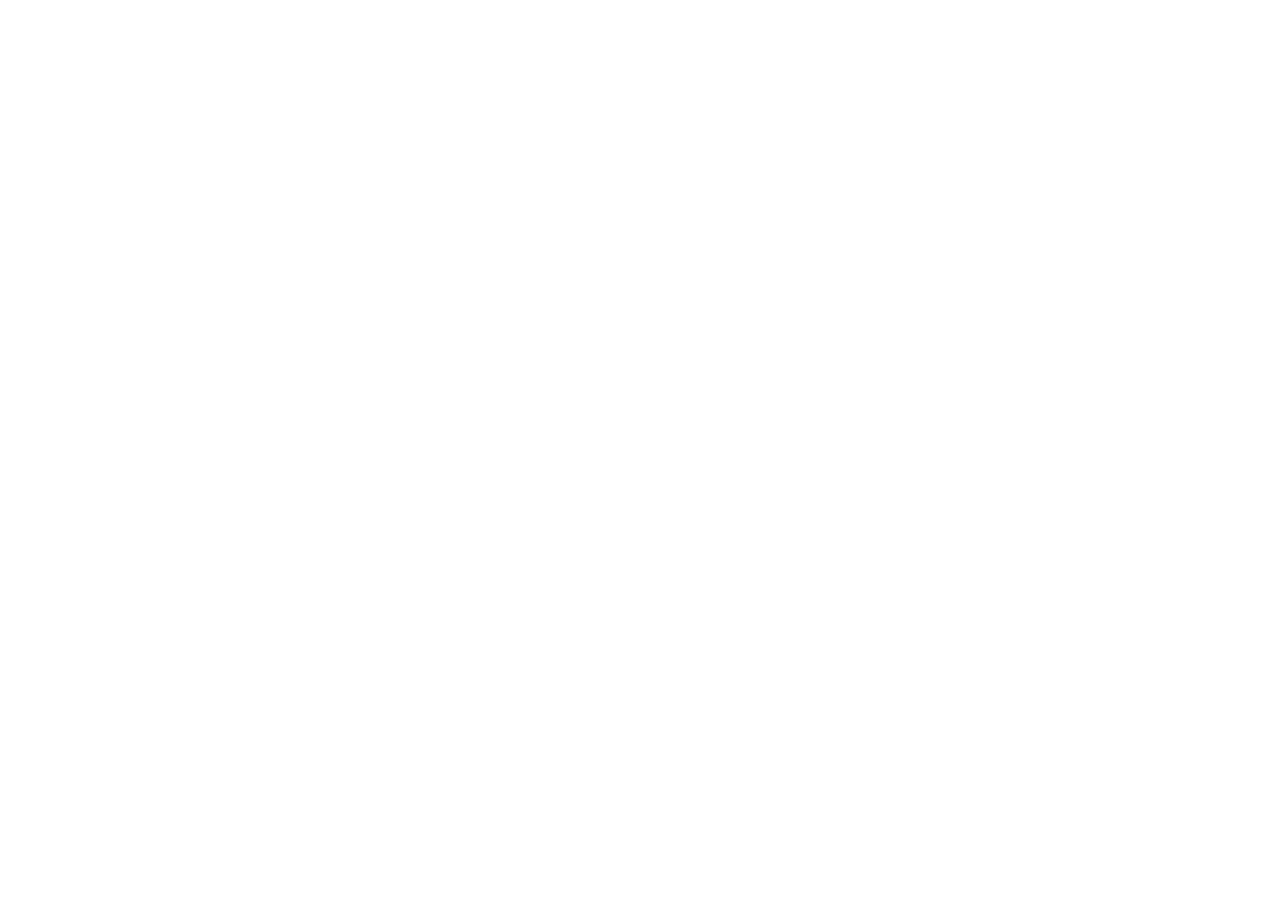
==== index.html @ be02f1c6 "primerguardado" ====
<!DOCTYPE html>
<html lang="en">
<head>
    <meta charset="UTF-8">
    <meta name="viewport" content="width=device-width, initial-scale=1.0">
    <link rel="stylesheet" type="text/css" href="style.css">
    <title>Document</title>
</head>
<body>
    
</body>
</html>
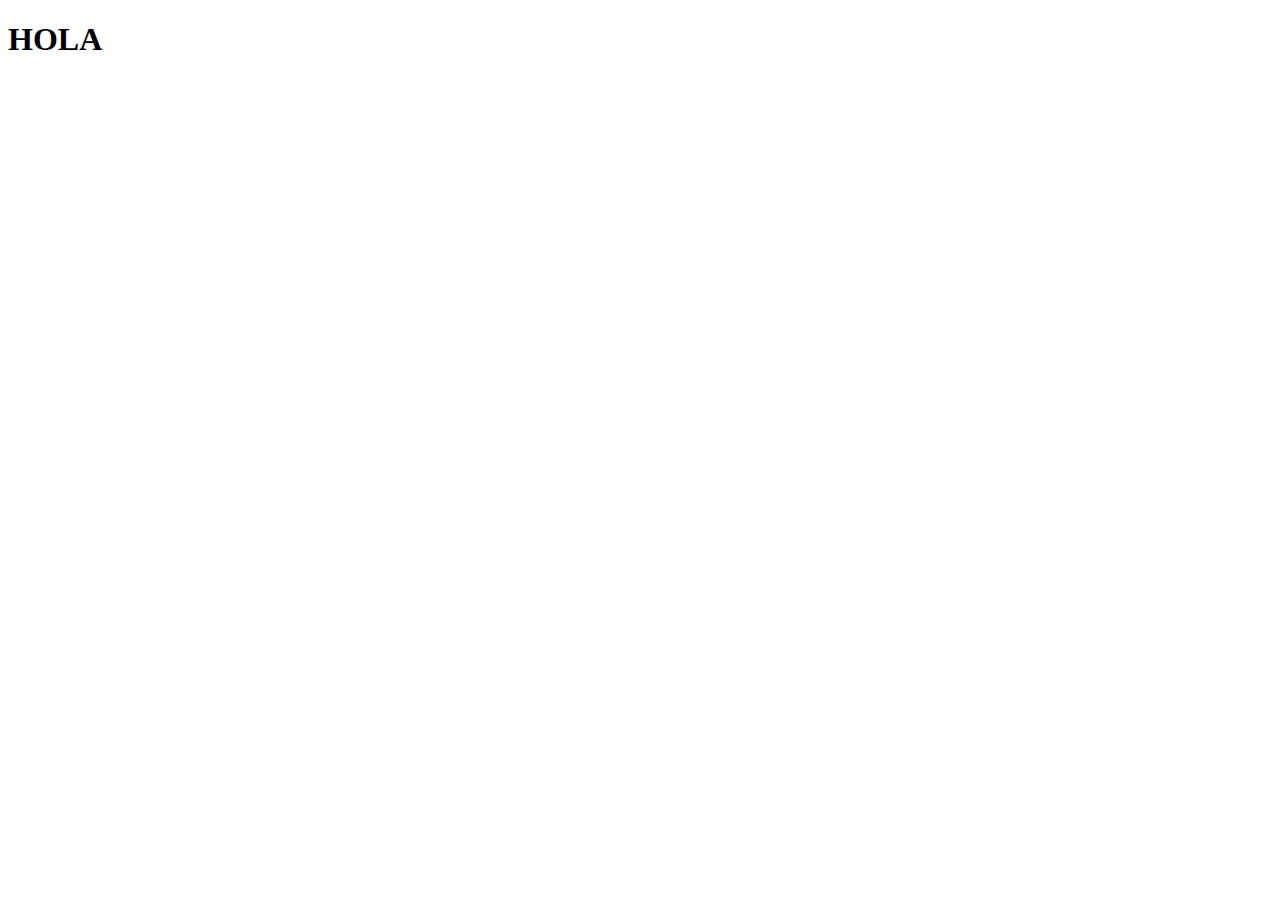
==== commit 9bad4c97: "agregueh1deprueba" ====
--- a/index.html
+++ b/index.html
@@ -4,9 +4,9 @@
     <meta charset="UTF-8">
     <meta name="viewport" content="width=device-width, initial-scale=1.0">
     <link rel="stylesheet" type="text/css" href="style.css">
-    <title>Document</title>
+    <title>Asesoria Legal</title>
 </head>
 <body>
-    
+    <h1>HOLA</h1>
 </body>
 </html>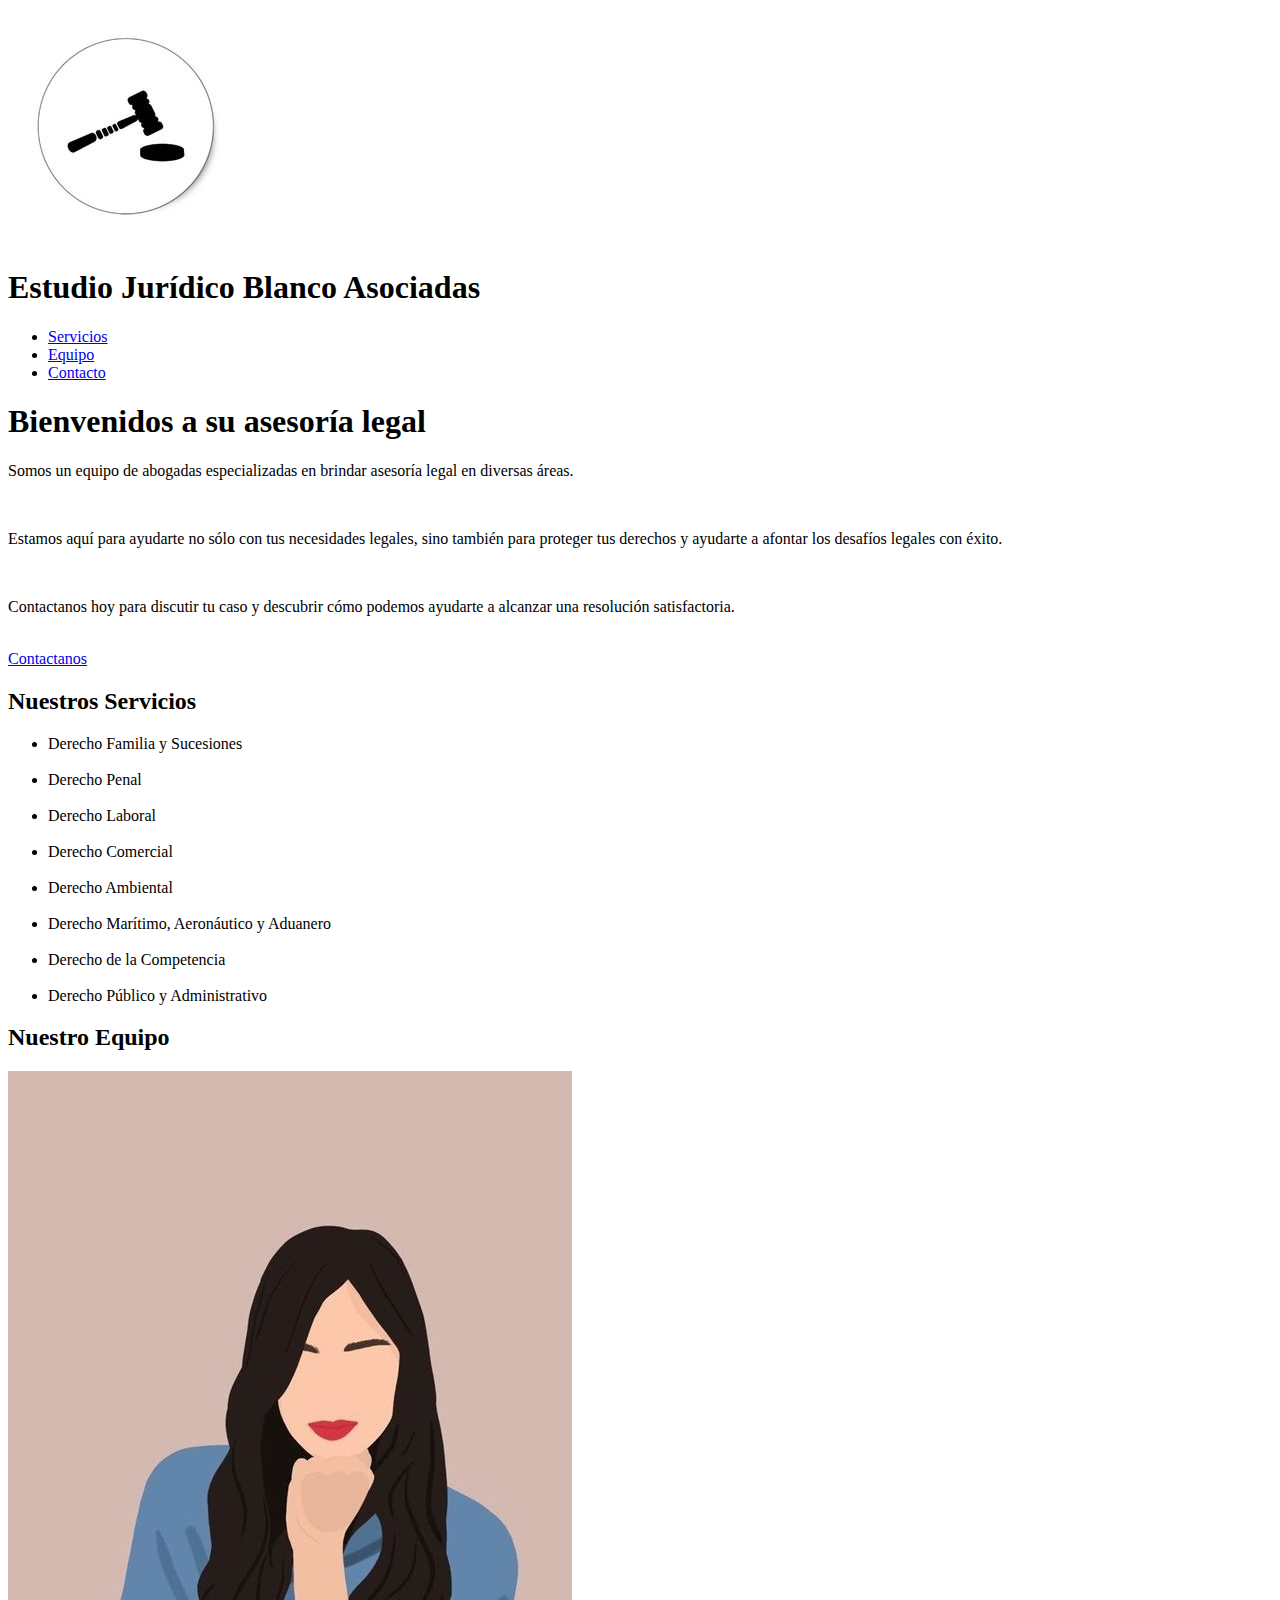
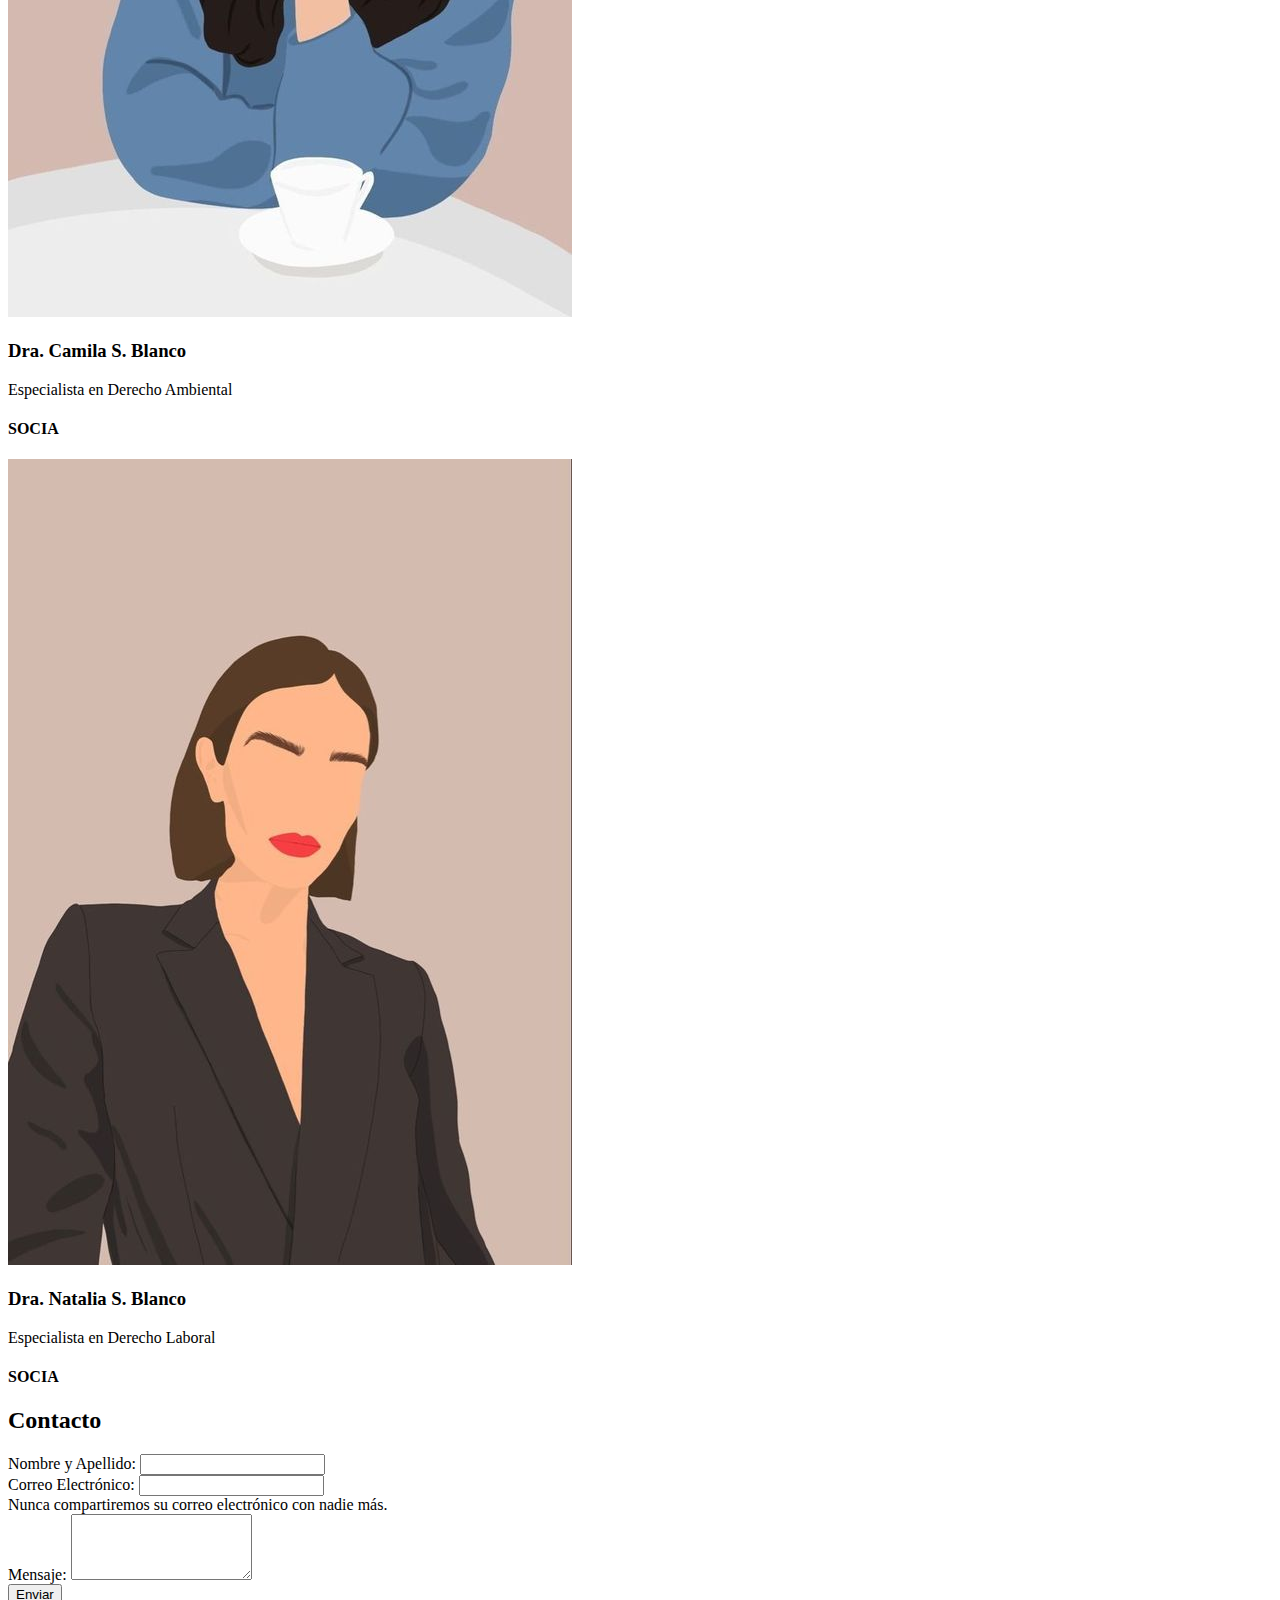
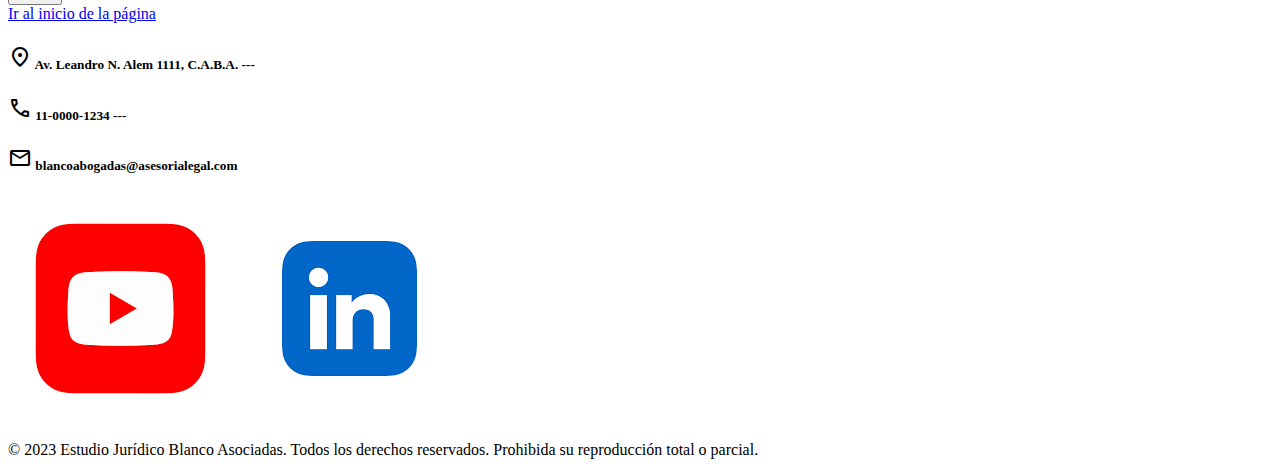
==== commit 443ed576: "cambioubicacionindex" ====
--- a/index.html
+++ b/index.html
@@ -1,12 +1,115 @@
 <!DOCTYPE html>
-<html lang="en">
+<html lang="es">
 <head>
     <meta charset="UTF-8">
     <meta name="viewport" content="width=device-width, initial-scale=1.0">
     <link rel="stylesheet" type="text/css" href="style.css">
-    <title>Asesoria Legal</title>
+    <title>Blanco Asociadas</title>
+    <link href="https://cdn.jsdelivr.net/npm/bootstrap@5.3.2/dist/css/bootstrap.min.css" rel="stylesheet" integrity="sha384-T3c6CoIi6uLrA9TneNEoa7RxnatzjcDSCmG1MXxSR1GAsXEV/Dwwykc2MPK8M2HN" crossorigin="anonymous">
+    <title>Bootstrap</title>
+    <link rel="stylesheet" href="https://fonts.googleapis.com/css2?family=Material+Symbols+Outlined:opsz,wght,FILL,GRAD@20..48,100..700,0..1,-50..200" />
+    <link rel="stylesheet" href="https://fonts.googleapis.com/css2?family=Material+Symbols+Outlined:opsz,wght,FILL,GRAD@20..48,100..700,0..1,-50..200" />
+    <link rel="stylesheet" href="https://fonts.googleapis.com/css2?family=Material+Symbols+Outlined:opsz,wght,FILL,GRAD@20..48,100..700,0..1,-50..200" />
 </head>
 <body>
-    <h1>HOLA</h1>
+    <header id="header" class="headerestetico">
+        <div class="logo">
+            <img src="/Imagenes/martilloabogado2.jpg" alt="" srcset="" class="logofoto">
+        </div>
+        <div class="estudiojuridiconombre">
+            <h1 class="tituloblancoabogadas">Estudio Jurídico Blanco Asociadas</h1>
+        </div>
+        <div class="menudeinicio"> 
+            <nav>
+                <ul>
+                    <li> <a href="#servicios">Servicios</a></li>
+                    <li> <a href="#equipo">Equipo</a></li>
+                    <li> <a href="#contacto">Contacto</a></li>
+                </ul>
+            </nav>
+        </div>
+    </header>
+    <main>
+        <section id="inicio">
+            <div class="iniciocontent">
+                <h1 class="bienvenidos">Bienvenidos a su asesoría legal</h1>
+                <p class="somos">Somos un equipo de abogadas especializadas en brindar asesoría legal en diversas áreas.</p>
+                    <br>
+                <p class="somos">Estamos aquí para ayudarte no sólo con tus necesidades legales, sino también para proteger tus derechos y ayudarte a afontar los desafíos legales con éxito.</p>
+                    <br>
+                <p class="somos">Contactanos hoy para discutir tu caso y descubrir cómo podemos ayudarte a alcanzar una resolución satisfactoria.</p>
+                <br>
+                <a href="#contacto" class="buttonestetico">Contactanos </a> 
+            </div>
+        </section>
+    </main>
+    <section id="servicios">
+        <h2 class="servicioss">Nuestros Servicios</h2>
+        <ul class="servicioslista">
+            <li>Derecho Familia y Sucesiones</li>
+            <br>
+            <li>Derecho Penal</li>
+            <br>
+            <li>Derecho Laboral</li>
+            <br>
+            <li>Derecho Comercial</li>
+            <br>
+            <li>Derecho Ambiental</li>
+            <br>
+            <li>Derecho Marítimo, Aeronáutico y Aduanero</li>
+            <br>
+            <li>Derecho de la Competencia</li>
+            <br>
+            <li>Derecho Público y Administrativo</li>
+        </ul>
+    </section>
+    <section id="equipo">
+        <h2 class="equipo2">Nuestro Equipo</h2>
+        <div class="miembrosequipo">
+            <div class="miembro">
+                <img src="/Imagenes/ilustracionwoman7.jpg" alt="Dra. Camila Blanco">
+                <h3 class="nombredras">Dra. Camila S. Blanco</h3>
+                <p class="especialidad">Especialista en Derecho Ambiental</p>
+                <h4 class="cargo">SOCIA</h4>
+            </div>
+            <div class="miembro">
+                <img src="/Imagenes/ilustracionwoman5.jpg" alt="Dra. Natalia Blanco" srcset="">
+                <h3 class="nombredras">Dra. Natalia S. Blanco</h3>
+                <p class="especialidad">Especialista en Derecho Laboral</p>
+                <h4 class="cargo">SOCIA</h4>
+            </div>
+        </div>
+    </section>
+    <section id="contacto">
+        <h2 class="contacto2">Contacto</h2>
+        <form action="">
+            <div class="form-group">
+                <label for="nombre">Nombre y Apellido:</label>
+                <input type="text" id="nombre" name="nombre" required>
+            </div>
+            <div class="form-group">
+                <label for="correo">Correo Electrónico:</label>
+                <input type="email" id="correo" name="correo" required>
+                <div id="emailHelp" class="form-text">Nunca compartiremos su correo electrónico con nadie más.</div>
+            </div>
+            <div class="form-group">
+                <label for="mensaje">Mensaje:</label>
+                <textarea id="mensaje" name="mensaje" rows="4" required></textarea>
+            </div>
+            <button type="submit">Enviar</button>
+        </form>
+    </section>
+    <footer id="pie">
+        <a href="#header" class="linkiniciodepagina">Ir al inicio de la página</a>
+        <nav>
+            <h5><span class="material-symbols-outlined"> location_on </span> Av. Leandro N. Alem 1111, C.A.B.A. ---</h5>
+            <h5><span class="material-symbols-outlined">call</span> 11-0000-1234 ---</h5>
+            <h5><span class="material-symbols-outlined">mail</span> blancoabogadas@asesorialegal.com</h5>
+        </nav>
+        <img src="/Imagenes/youtubelogo.png" class="ylogo" alt="">
+        <img src="/Imagenes/linkedinlogo.png" class="llogo" alt="">
+        <p>&copy; 2023 Estudio Jurídico Blanco Asociadas. Todos los derechos reservados. Prohibida su reproducción total o parcial.</p>
+    </footer>
+    <script src="https://cdn.jsdelivr.net/npm/bootstrap@5.3.2/dist/js/bootstrap.bundle.min.js" integrity="sha384-C6RzsynM9kWDrMNeT87bh95OGNyZPhcTNXj1NW7RuBCsyN/o0jlpcV8Qyq46cDfL" crossorigin="anonymous"></script>
 </body>
-</html>+</html>
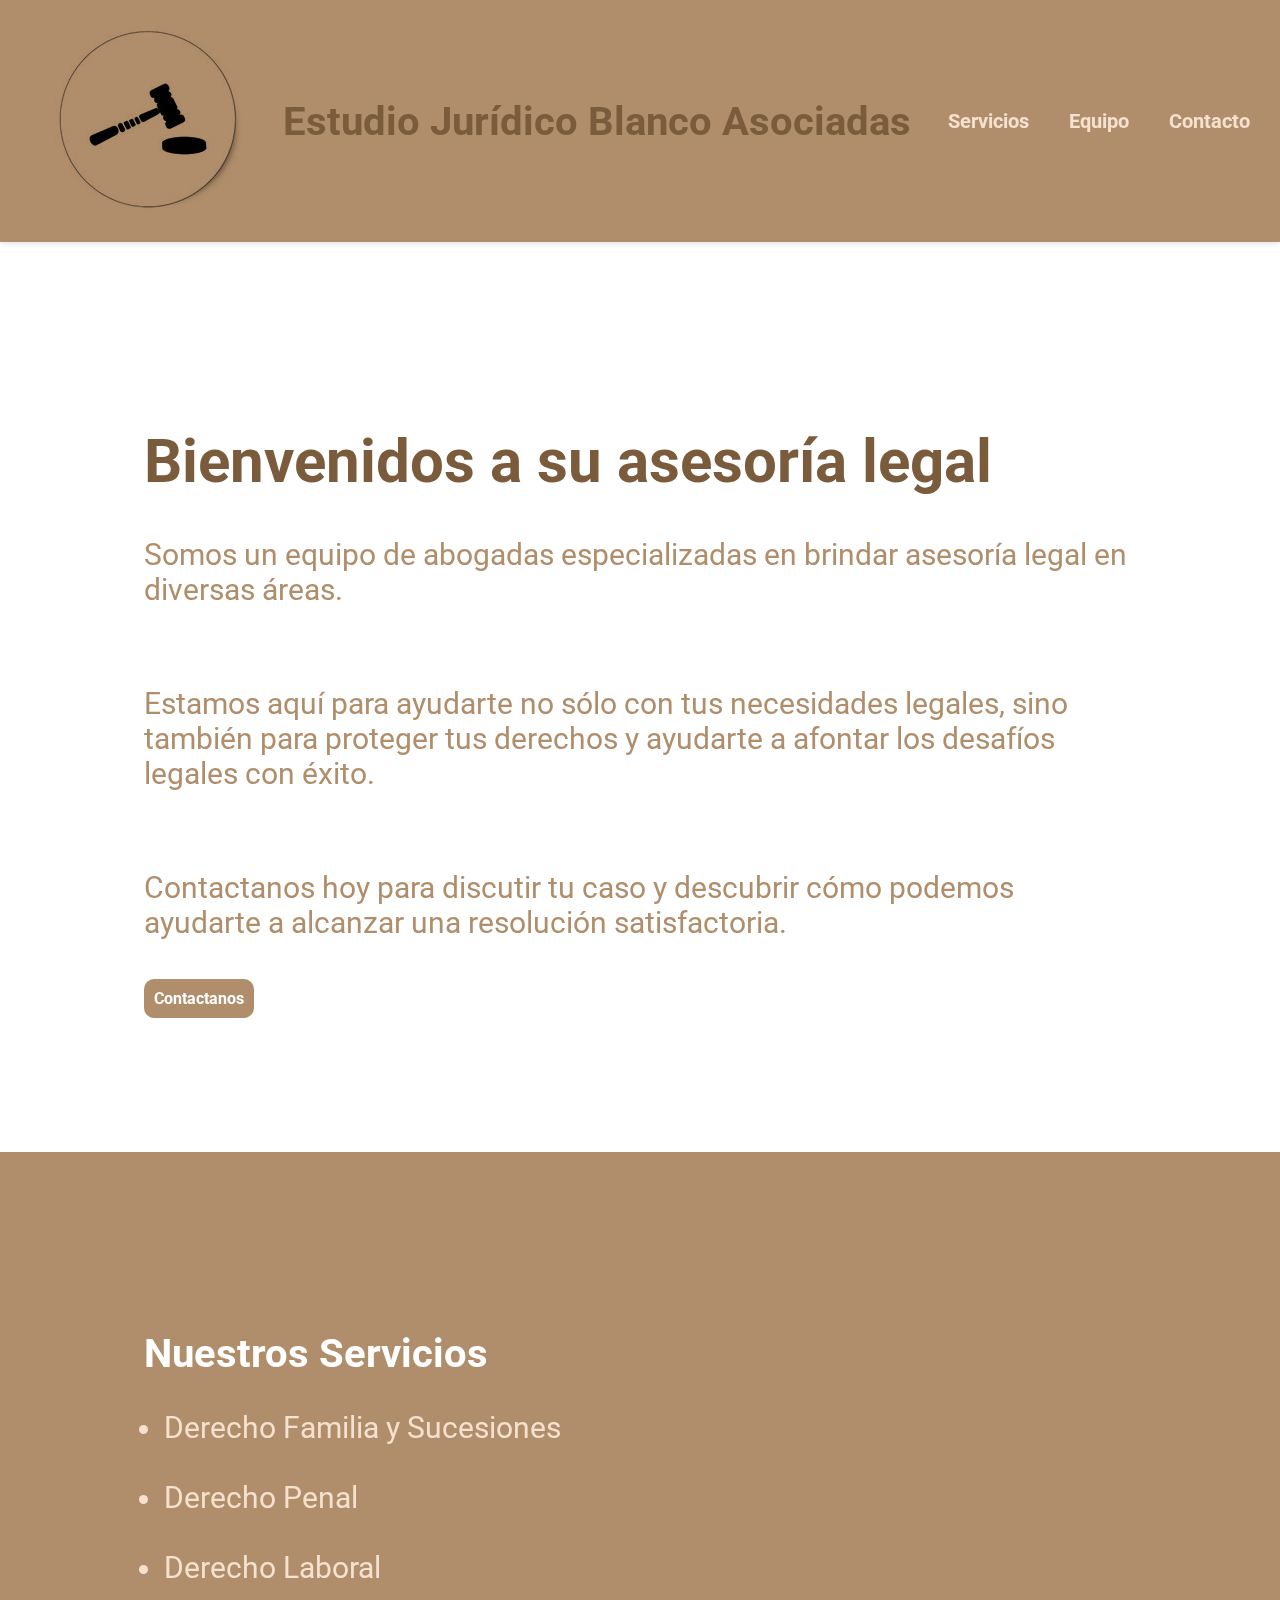
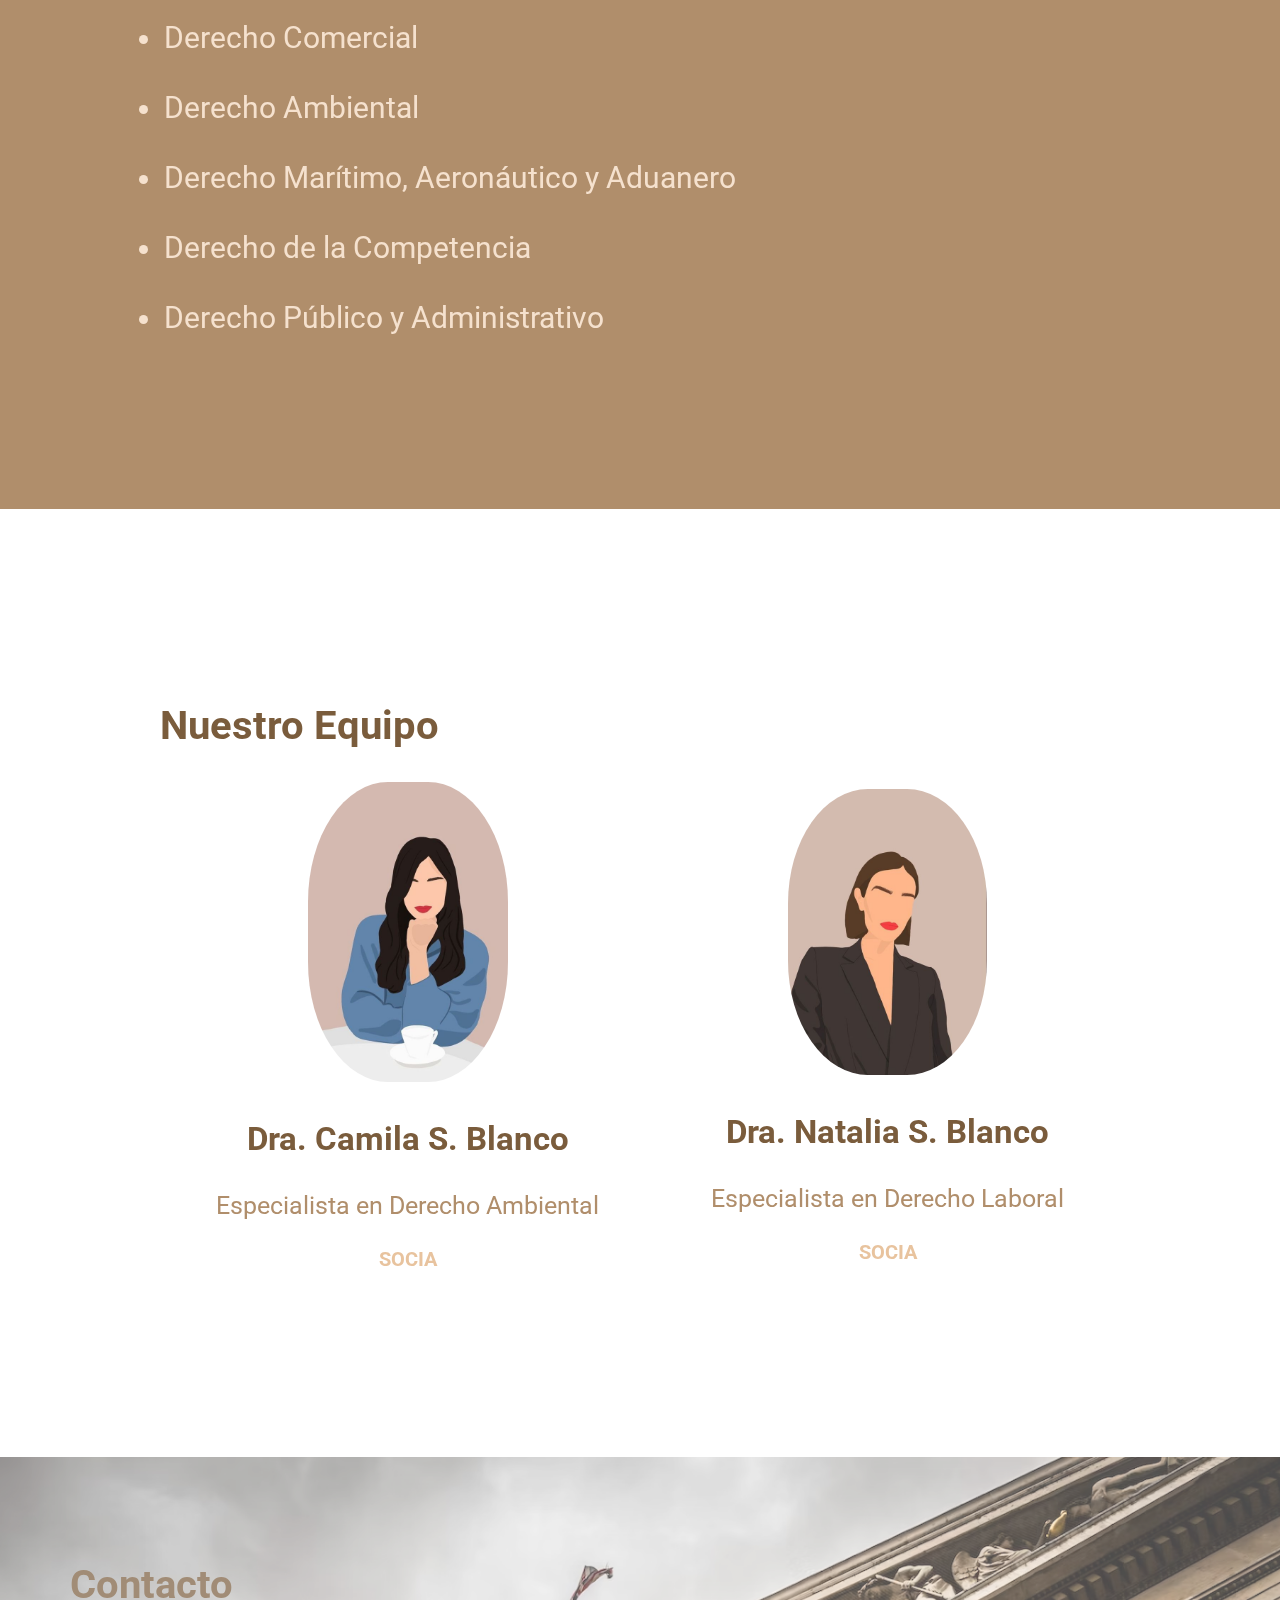
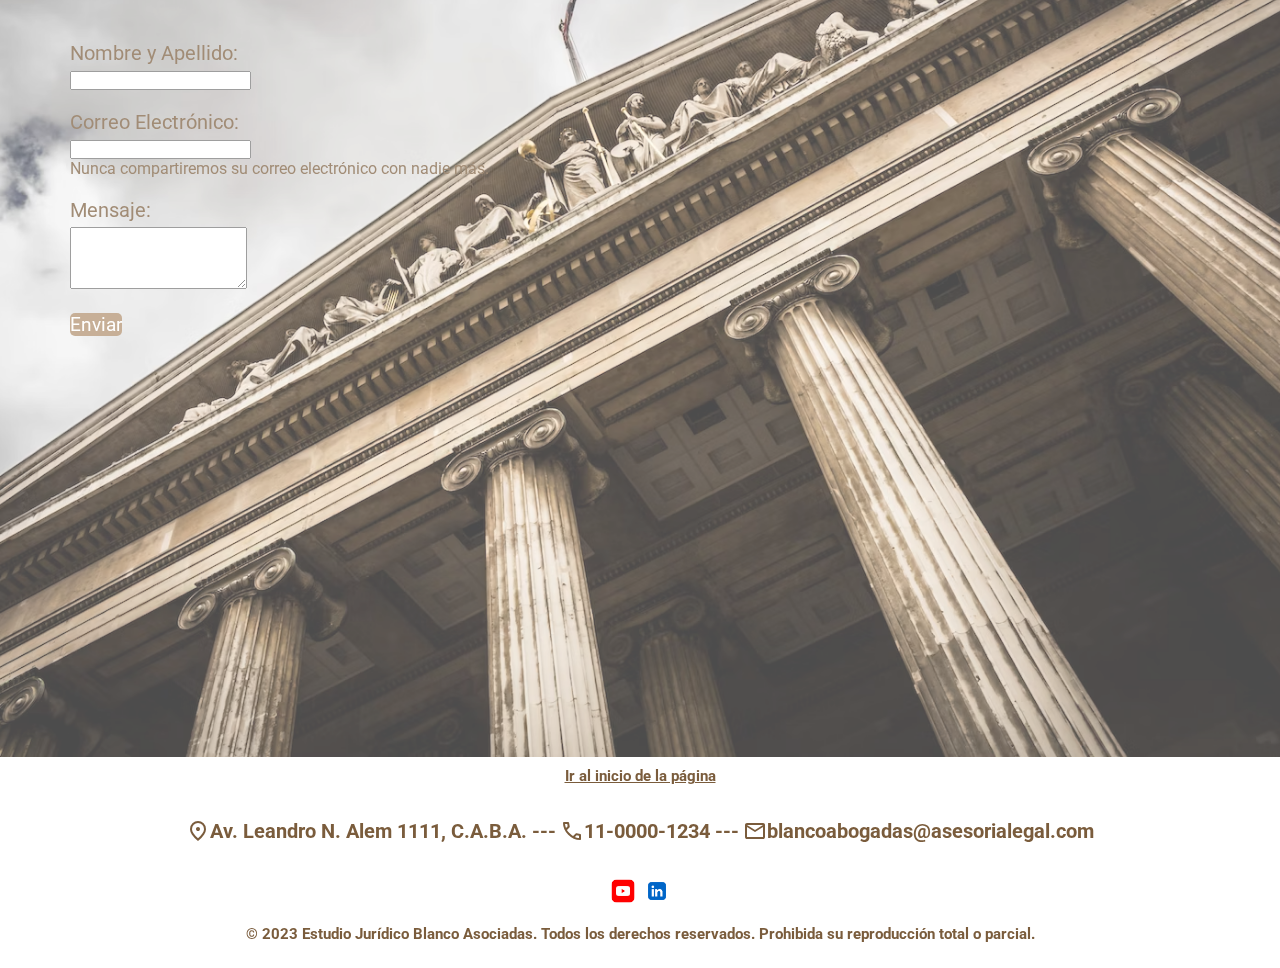
==== commit 4b0acb75: "cambio ubicacion imagenes" ====
--- a/index.html
+++ b/index.html
@@ -14,7 +14,7 @@
 <body>
     <header id="header" class="headerestetico">
         <div class="logo">
-            <img src="/Imagenes/martilloabogado2.jpg" alt="" srcset="" class="logofoto">
+            <img src="martilloabogado2.jpg" alt="" srcset="" class="logofoto">
         </div>
         <div class="estudiojuridiconombre">
             <h1 class="tituloblancoabogadas">Estudio Jurídico Blanco Asociadas</h1>
@@ -67,13 +67,13 @@
         <h2 class="equipo2">Nuestro Equipo</h2>
         <div class="miembrosequipo">
             <div class="miembro">
-                <img src="/Imagenes/ilustracionwoman7.jpg" alt="Dra. Camila Blanco">
+                <img src="ilustracionwoman7.jpg" alt="Dra. Camila Blanco">
                 <h3 class="nombredras">Dra. Camila S. Blanco</h3>
                 <p class="especialidad">Especialista en Derecho Ambiental</p>
                 <h4 class="cargo">SOCIA</h4>
             </div>
             <div class="miembro">
-                <img src="/Imagenes/ilustracionwoman5.jpg" alt="Dra. Natalia Blanco" srcset="">
+                <img src="ilustracionwoman5.jpg" alt="Dra. Natalia Blanco" srcset="">
                 <h3 class="nombredras">Dra. Natalia S. Blanco</h3>
                 <p class="especialidad">Especialista en Derecho Laboral</p>
                 <h4 class="cargo">SOCIA</h4>
@@ -106,8 +106,8 @@
             <h5><span class="material-symbols-outlined">call</span> 11-0000-1234 ---</h5>
             <h5><span class="material-symbols-outlined">mail</span> blancoabogadas@asesorialegal.com</h5>
         </nav>
-        <img src="/Imagenes/youtubelogo.png" class="ylogo" alt="">
-        <img src="/Imagenes/linkedinlogo.png" class="llogo" alt="">
+        <img src="youtubelogo.png" class="ylogo" alt="">
+        <img src="linkedinlogo.png" class="llogo" alt="">
         <p>&copy; 2023 Estudio Jurídico Blanco Asociadas. Todos los derechos reservados. Prohibida su reproducción total o parcial.</p>
     </footer>
     <script src="https://cdn.jsdelivr.net/npm/bootstrap@5.3.2/dist/js/bootstrap.bundle.min.js" integrity="sha384-C6RzsynM9kWDrMNeT87bh95OGNyZPhcTNXj1NW7RuBCsyN/o0jlpcV8Qyq46cDfL" crossorigin="anonymous"></script>
--- a/style.css
+++ b/style.css
@@ -0,0 +1,247 @@
+@import url('https://fonts.googleapis.com/css2?family=Roboto&display=swap');
+
+*{
+    padding: 0;
+    top: 0;
+    box-sizing: border-box;
+}
+
+
+/*ESTILO GENERAL*/
+body {
+    font-family: "Roboto";
+    margin: 0;
+    padding: 0;
+    color: #7a5c3c;
+}
+
+
+/*ESTILO HEADER*/
+.headerestetico {
+    background-color: #b08e6b;
+    padding: 1px;
+    box-shadow: 0px 2px 5px rgba(0, 0, 0, 0.1);
+    display: flex;
+    justify-content: space-around;
+    align-items: center;
+    background-position: center center;
+}
+.logofoto {
+    margin-left: 20px;
+    filter: hightness(1.1);
+    mix-blend-mode: multiply;
+}
+nav ul {
+    list-style: none;
+    padding: 0;
+    display: flex;
+    align-items: center;
+}
+nav li {
+    margin: 0 20px;
+}
+nav a {
+    text-decoration: none;
+    color: #f5e1ce;
+    font-weight: bold;
+    transition: color 0,3s;
+}
+nav a:hover {
+    color: #7a5c3c;
+}
+.estudiojuridiconombre {
+    font-weight: bold;
+    color: #7a5c3c;
+    font-family: "Roboto";
+    font-size: 20px;
+}
+.menudeinicio {
+    font-size: 20px;
+    font-family: "Roboto";
+}
+
+
+/*ESTILO MAIN-INICIO*/
+main {
+    margin: 0 auto;
+    padding: 9rem;
+    background-size: cover;
+
+}
+.bienvenidos {
+    font-size: 60px;
+    color: #7a5c3c;
+    font-weight: bold;
+    font-family: "Roboto";
+}
+.somos {
+    font-size: 30px;
+    font-family: "Roboto";
+    color:#b08e6b;
+}
+.buttonestetico {
+    background-color: #b08e6b;
+    color: #fff;
+    padding: 10px 10px;
+    border: none;
+    border-radius: 10px;
+    text-decoration: none;
+    font-weight: bold;
+    font-size: medium;
+}
+
+
+/*ESTILO SERVICIOS*/
+#servicios {
+    background-color: #b08e6b;
+    margin: 0;
+    padding: 9rem;
+    background-position: center center;
+}
+.servicioss {
+    color: white;
+    font-size: 40px;
+    font-family: "Roboto";
+}
+.servicioslista {
+    list-style: disc;
+    margin-left: 20px;
+    color: #f5e1ce;
+    font-size: 30px;
+    font-family: "Roboto";
+}
+
+
+/*ESTILO EQUIPO*/
+.equipo2 {
+    color: #7a5c3c;
+    font-size: 40px;
+    font-family: "Roboto";
+    align-items: center;
+}
+.nombredras {
+    color: #7a5c3c;
+    font-size: 33px;
+    align-items: center; 
+}
+.especialidad {
+    color: #b08e6b;
+    font-size: 25px; 
+    align-items: center;
+}
+.cargo {
+    color: #e8c39e;
+    font-size: 20px; 
+    align-items: center; 
+}
+#equipo {
+    background-color: #ffffff;
+    margin: 0 auto;
+    padding: 10rem;
+    align-items: center;
+}
+.miembrosequipo {
+    display: flex;
+    justify-content: space-around;
+    align-items: center;
+}
+.miembro {
+    text-align: center;
+}
+.miembro img {
+    border-radius: 40%;
+    max-width: 200px;
+    align-items: center;
+}
+
+
+/*ESTILO CONTACTO*/
+#contacto {
+    background-image: url(columnasmuseo5.png);
+    background-repeat: no-repeat;
+    opacity: 70%;
+    margin: 0 auto;
+    padding: 70px;
+    width: 100%;
+    background-size: cover;
+    background-position: center center;
+    height: 100vh;
+}
+.contacto2 {
+    color: #7a5c3c;
+    font-size: 40px;
+    font-family: "Roboto";
+}
+.form-group {
+    margin-bottom: 20px;
+}
+label {
+    display: block;
+    margin-bottom: 5px;
+    color: #7a5c3c;
+    font-size: 20px;
+}
+button {
+    background-color: #b08e6b;
+    color: #fff;
+    padding: 10 pc 20px;
+    border: none;
+    border-radius: 5px;
+    font-size: larger;
+    cursor: pointer;
+    transition: background-color 0.3s;
+    font-family: "Roboto";
+}
+button:hover {
+    background-color: #7a5c3c;
+}
+
+
+/*ESTILO PIE DE PÁGINA*/
+#pie {
+    background-color: #ffffff;
+    color: #7a5c3c;
+    text-align: center;
+    margin: 0 auto;
+    padding: 10px 0;
+    font-weight: bold;
+    font-family: "Roboto";   
+    font-size: 15px; 
+}
+h5 {
+    display: inline-flex;
+    align-items: center;
+    justify-content: center;
+    font-family: "Roboto";
+    font-size: 20px;
+}
+.linkiniciodepagina {
+    color: #7a5c3c;
+    text-align: center;
+    font-family: "Roboto";
+}
+.llogo {
+    width: 30px;
+    height: 30px;
+    filter: hightness(1.1);
+    mix-blend-mode: multiply;
+    position: relative;
+    align-items: center;
+}
+.ylogo {
+    width: 30px;
+    height: 30px;
+    filter: hightness(1.1);
+    mix-blend-mode: multiply;
+    position: relative;
+    align-items: center;
+}
+
+
+/*ESTILO PARA CELULAR*/
+@media (max-width: 330) {
+    .body{
+        flex-direction: column;
+        align-items: center center;
+    }
+}